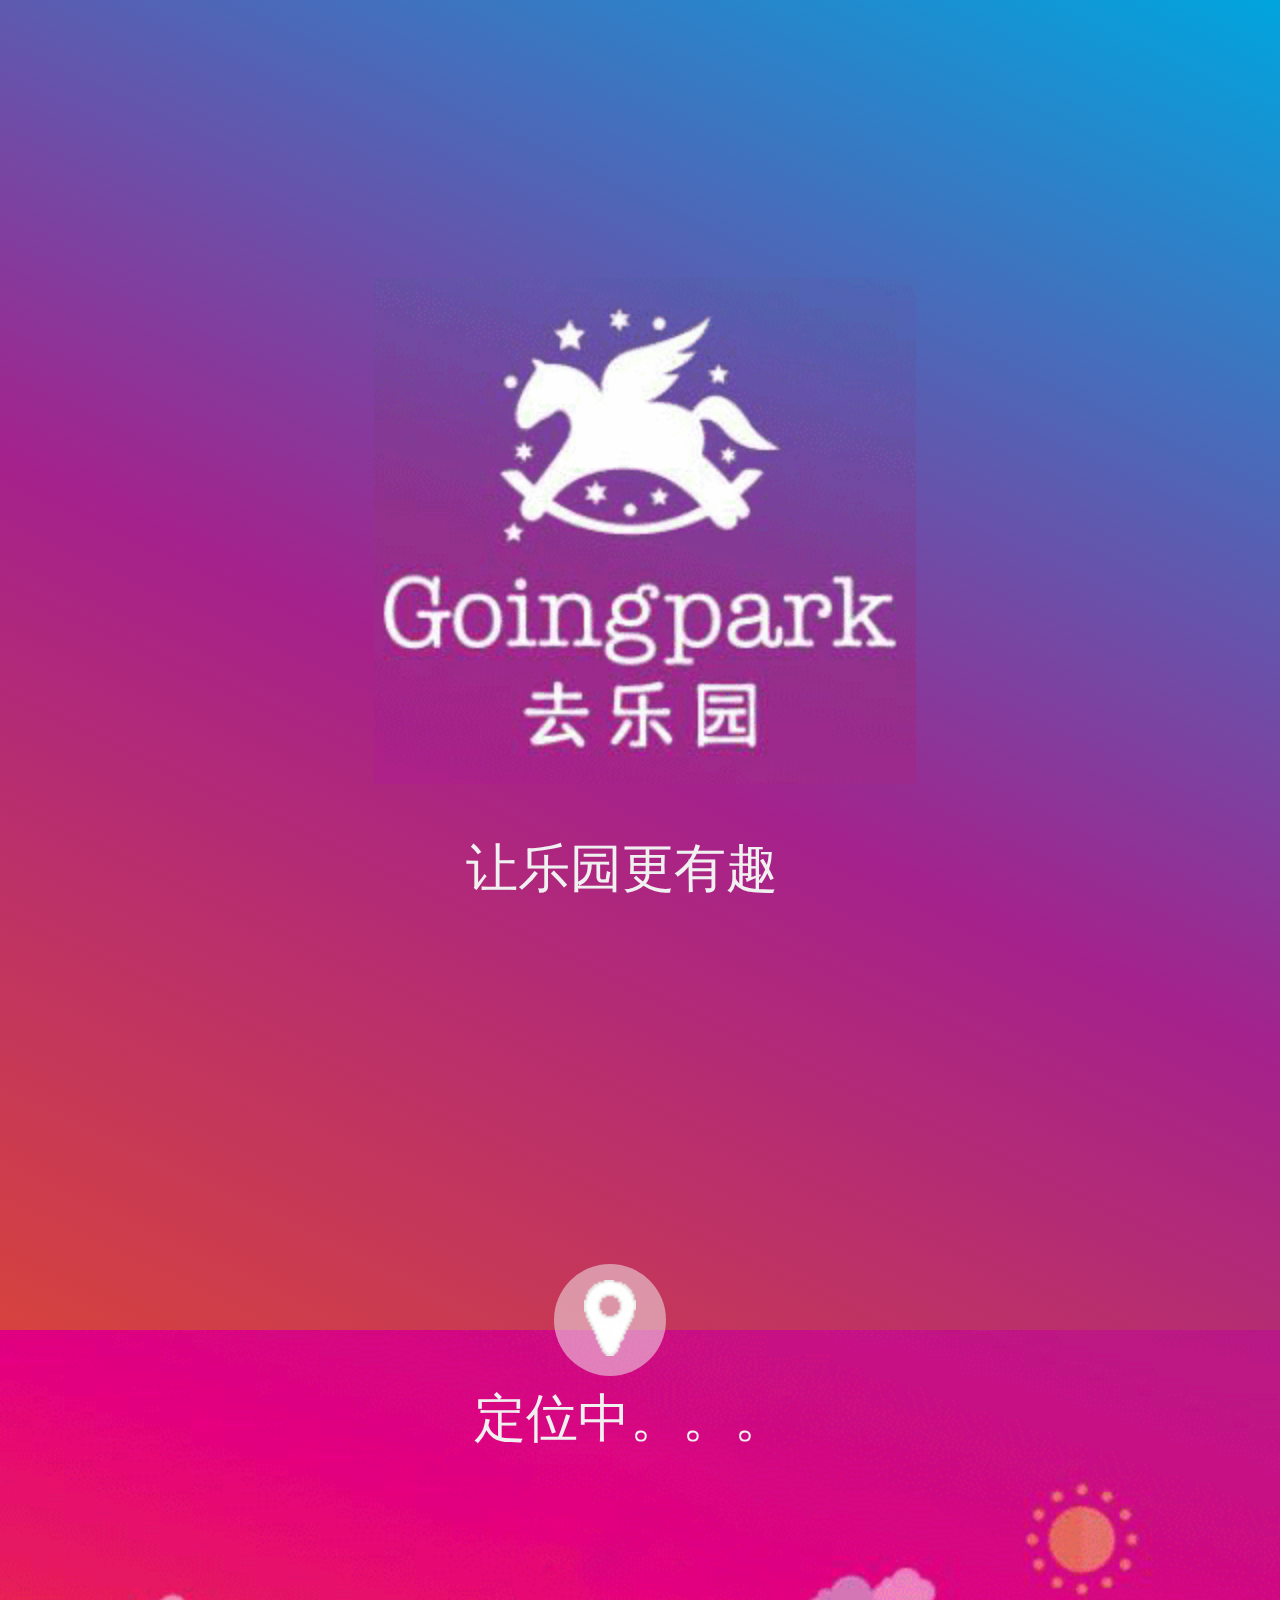
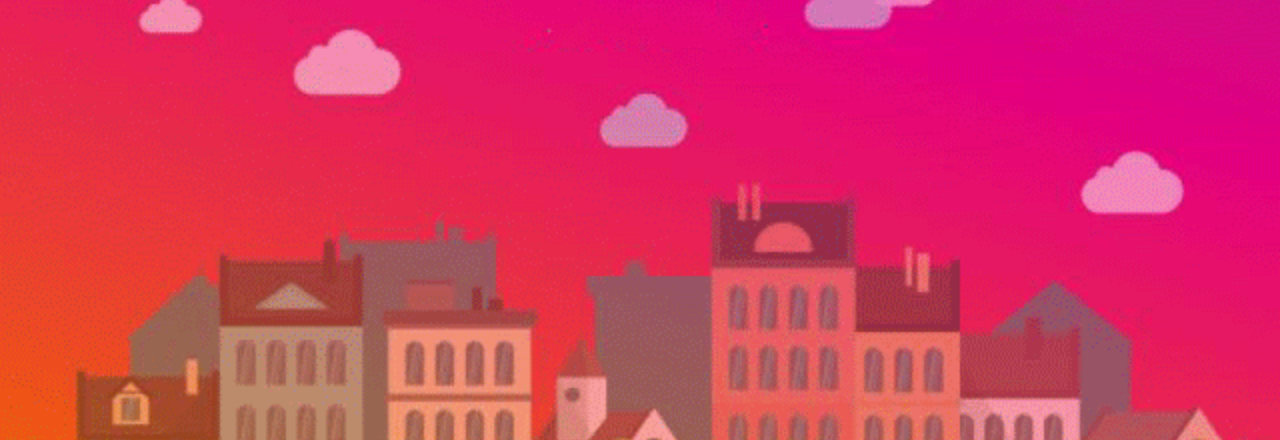
==== amd_demo/index0.html @ 7170b313 "0704" ====
<!doctype html>
<html lang="en">
<head>
	<meta charset="UTF-8">
   <meta name="viewport" content="initial-scale=1.0, maximum-scale=1.0, user-scalable=no" />
<link rel="stylesheet" type="text/css" href="css/reset.css"/>
<link rel="stylesheet" type="text/css" href="css/index0.css"/>
 <title>Document</title>
<script>
        (function (doc, win) {
            var docEl = doc.documentElement;
            var resizeEvt = 'orientationchange' in window ? 'orientationchange' : 'resize';
            var recalc = function () {
                var clientWidth = docEl.clientWidth;
                if (!clientWidth) return;
                docEl.style.fontSize = (clientWidth/16).toFixed(1) + 'px';
            };
            recalc();
            if (!doc.addEventListener) return;
            win.addEventListener(resizeEvt, recalc, false);
        })(document, window);
        //640px时1rem是40px
    </script>
</head>
<style type="text/css">
.wrapper{
	display: block;
  width: 16rem;
  height: 25.5rem;
  background:linear-gradient(205deg,#00A5DE,#A5218C 40%,#EF5416 90%) ;
  overflow: hidden;
  position: relative;
}	
.wrapper img{
  display: block;
  
}
.wrapper img:nth-of-type(1){
  width:6.775rem;
  height:6.325rem;
  margin:3.475rem 0 0 4.675rem;
}
.wrapper img:nth-of-type(2){
  width:16rem;
  height:10.425rem;
  margin-top: 6.825rem;
}
.wrapper img:nth-of-type(3){
  width:0.65rem;
  height:0.95rem;
  position: absolute;
  top: 16rem;
  left:7.3rem;
  animation:span2 1.5s  linear infinite;
  z-index: 2;
}
.wrapper span:nth-of-type(1){
  display: block;
  position: absolute;
  top: 10.425rem;
  left: 5.825rem;
  color: #F0F0F0;
  font-size:0.65rem;
}
.wrapper span:nth-of-type(2){
  display: block;
  position: absolute;
  top: 17.3rem;
  left: 5.925rem;
  color: #F0F0F0;
  font-size:0.65rem;
}
.wrapper span:nth-of-type(3){
  display: block;
  position: absolute;
  top: 15.8rem;
  left: 6.93rem;
  background-color: #F4F4F4;
  height: 1.4rem;
  width: 1.4rem;
  border-radius:50% ;
  opacity: 0.5;
  animation:span3 1.5s  linear infinite;
  
}
@keyframes span2{
	0%{
	  opacity: 1;
	}
	50%{
	  opacity: 0;
	}
	100%{
	  opacity: 1;
	}
}
@keyframes span3{
	0%{
	  opacity: 0.5;
	}
	50%{
	  opacity: 0;
	}
	100%{
	  opacity: 0.5;
	}
}

</style>
	<body>
		<a class="wrapper" href="index.html">
			<img src="img/myself1/images/welcome_03.png" />
			<img src="img/myself1/images/welcome1_06.png" />
			<img src="img/map.gif" id="img3"/>
			<span>让乐园更有趣</span>
			<span id="span2">定位中。。。</span>
			<span></span>
		</a>
	<script>
	  var a=document.getElementById("a")
	</script>
	</body>
</html>
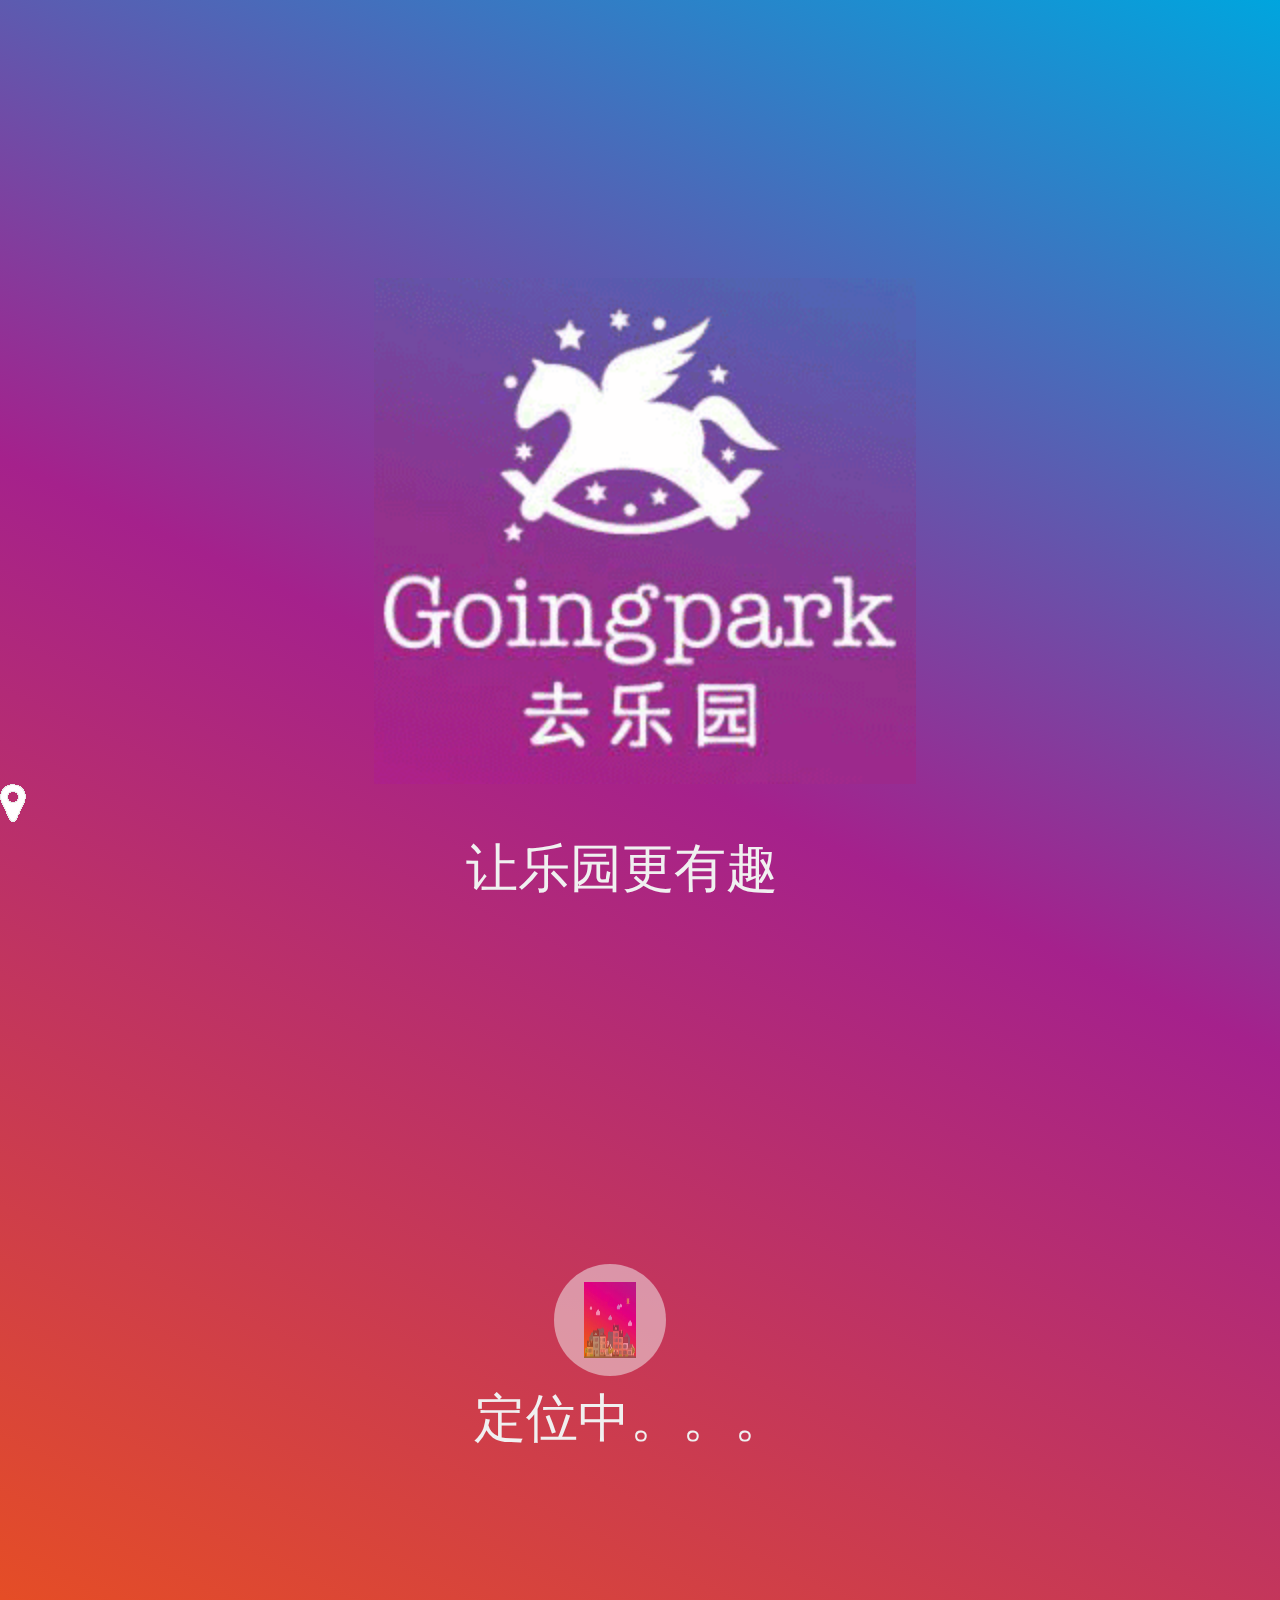
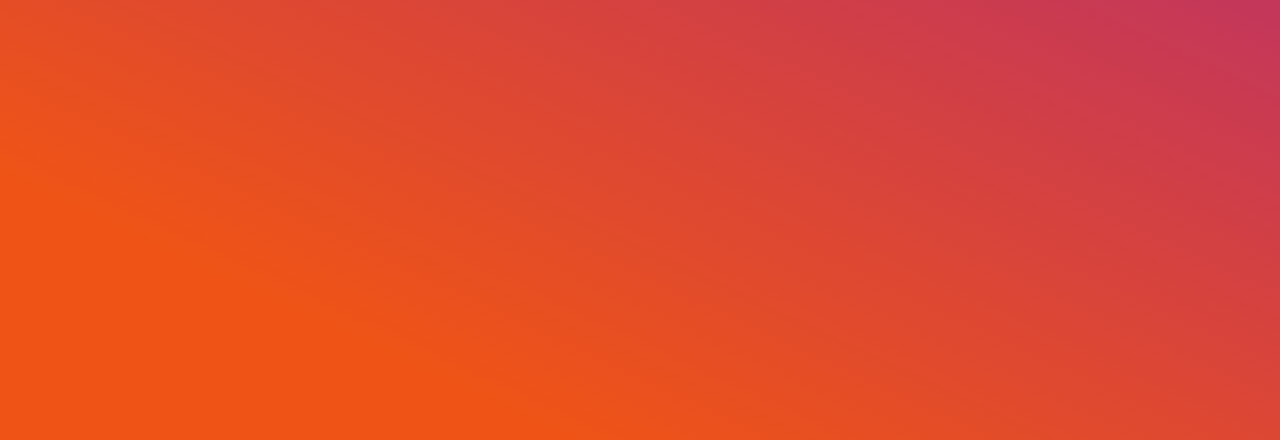
==== commit 00dd6538: "0" ====
--- a/amd_demo/index0.html
+++ b/amd_demo/index0.html
@@ -22,102 +22,14 @@
         //640px时1rem是40px
     </script>
 </head>
-<style type="text/css">
-.wrapper{
-	display: block;
-  width: 16rem;
-  height: 25.5rem;
-  background:linear-gradient(205deg,#00A5DE,#A5218C 40%,#EF5416 90%) ;
-  overflow: hidden;
-  position: relative;
-}	
-.wrapper img{
-  display: block;
-  
-}
-.wrapper img:nth-of-type(1){
-  width:6.775rem;
-  height:6.325rem;
-  margin:3.475rem 0 0 4.675rem;
-}
-.wrapper img:nth-of-type(2){
-  width:16rem;
-  height:10.425rem;
-  margin-top: 6.825rem;
-}
-.wrapper img:nth-of-type(3){
-  width:0.65rem;
-  height:0.95rem;
-  position: absolute;
-  top: 16rem;
-  left:7.3rem;
-  animation:span2 1.5s  linear infinite;
-  z-index: 2;
-}
-.wrapper span:nth-of-type(1){
-  display: block;
-  position: absolute;
-  top: 10.425rem;
-  left: 5.825rem;
-  color: #F0F0F0;
-  font-size:0.65rem;
-}
-.wrapper span:nth-of-type(2){
-  display: block;
-  position: absolute;
-  top: 17.3rem;
-  left: 5.925rem;
-  color: #F0F0F0;
-  font-size:0.65rem;
-}
-.wrapper span:nth-of-type(3){
-  display: block;
-  position: absolute;
-  top: 15.8rem;
-  left: 6.93rem;
-  background-color: #F4F4F4;
-  height: 1.4rem;
-  width: 1.4rem;
-  border-radius:50% ;
-  opacity: 0.5;
-  animation:span3 1.5s  linear infinite;
-  
-}
-@keyframes span2{
-	0%{
-	  opacity: 1;
-	}
-	50%{
-	  opacity: 0;
-	}
-	100%{
-	  opacity: 1;
-	}
-}
-@keyframes span3{
-	0%{
-	  opacity: 0.5;
-	}
-	50%{
-	  opacity: 0;
-	}
-	100%{
-	  opacity: 0.5;
-	}
-}
-
-</style>
 	<body>
-		<a class="wrapper" href="index.html">
+	<a class="wrapper" href="index_back.html">
 			<img src="img/myself1/images/welcome_03.png" />
 			<img src="img/myself1/images/welcome1_06.png" />
 			<img src="img/map.gif" id="img3"/>
 			<span>让乐园更有趣</span>
 			<span id="span2">定位中。。。</span>
 			<span></span>
-		</a>
-	<script>
-	  var a=document.getElementById("a")
-	</script>
+	</a>
 	</body>
 </html>
--- a/amd_demo/css/index0.css
+++ b/amd_demo/css/index0.css
@@ -0,0 +1,83 @@
+.wrapper{
+  display: block;
+  width: 16rem;
+  height: 25.5rem;
+  background:linear-gradient(205deg,#00A5DE,#A5218C 40%,#EF5416 90%) ;
+  overflow: hidden;
+  position: relative;
+  z-index: 999;
+}	
+.wrapper img{
+  display: block;
+  
+}
+.wrapper img:nth-of-type(1){
+  width:6.775rem;
+  height:6.325rem;
+  margin:3.475rem 0 0 4.675rem;
+}
+.wrapper img:nth-of-type(2){
+  width:16rem;
+  height:10.425rem;
+  margin-top: 6.825rem;
+}
+.wrapper img:nth-of-type(2){
+  width:0.65rem;
+  height:0.95rem;
+  position: absolute;
+  top: 9.2rem;
+  left:7.3rem;
+  animation:span2 1.5s  linear infinite;
+  z-index: 2;
+}
+.wrapper span:nth-of-type(1){
+  display: block;
+  position: absolute;
+  top: 10.425rem;
+  left: 5.825rem;
+  color: #F0F0F0;
+  font-size:0.65rem;
+}
+.wrapper span:nth-of-type(2){
+  display: block;
+  position: absolute;
+  top: 17.3rem;
+  left: 5.925rem;
+  color: #F0F0F0;
+  font-size:0.65rem;
+}
+.wrapper span:nth-of-type(3){
+  display: block;
+  position: absolute;
+  top: 15.8rem;
+  left: 6.93rem;
+  background-color: #F4F4F4;
+  height: 1.4rem;
+  width: 1.4rem;
+  border-radius:50% ;
+  opacity: 0.5;
+  animation:span3 1.5s  linear infinite;
+  
+}
+@keyframes span2{
+	0%{
+	  opacity: 1;
+	}
+	50%{
+	  opacity: 0;
+	}
+	100%{
+	  opacity: 1;
+	}
+}
+@keyframes span3{
+	0%{
+	  opacity: 0.5;
+	}
+	50%{
+	  opacity: 0;
+	}
+	100%{
+	  opacity: 0.5;
+	}
+}
